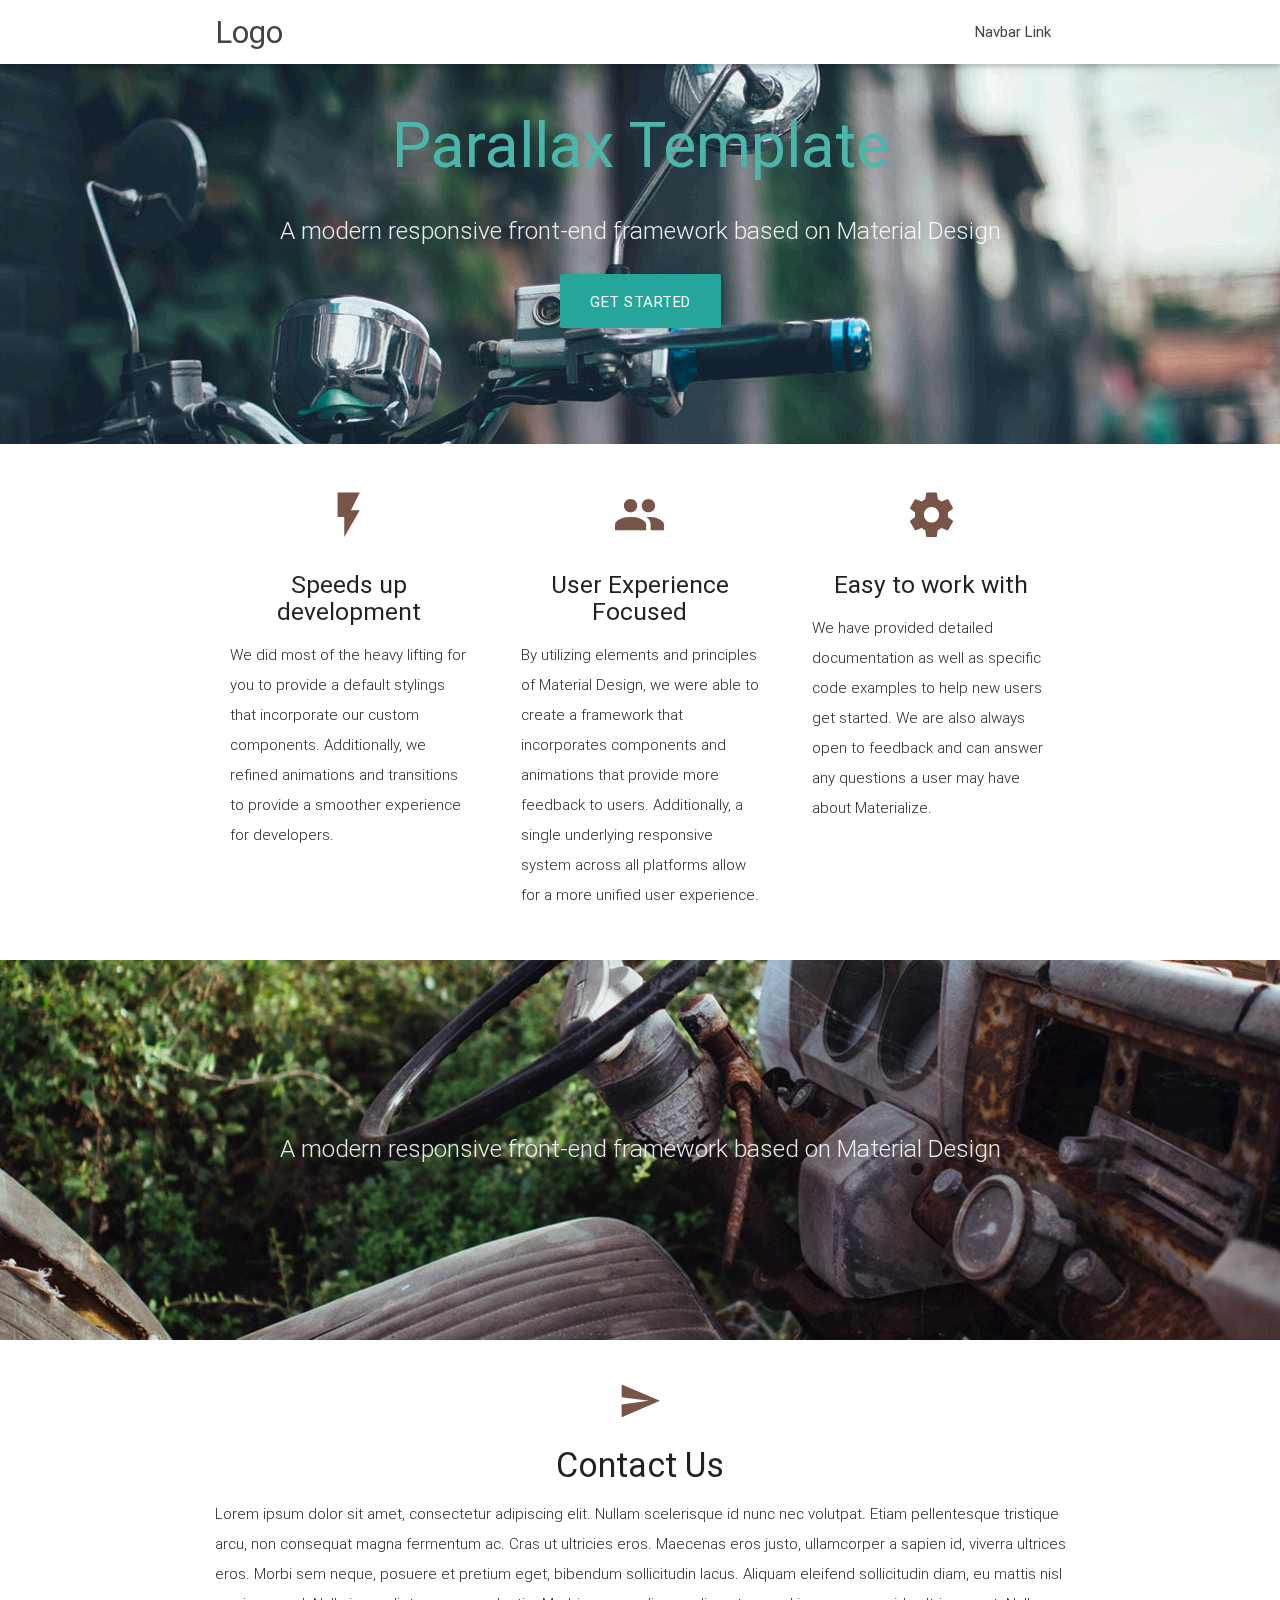
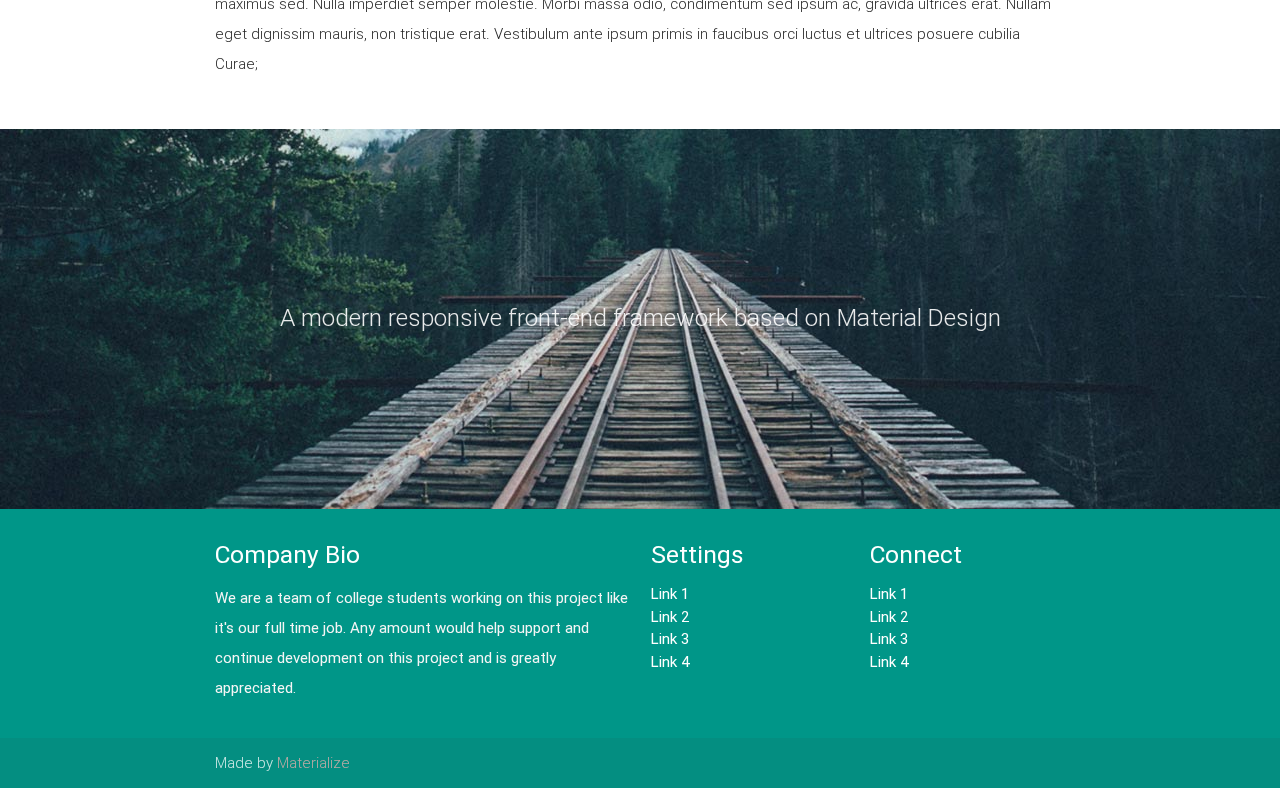
==== platforms/android/assets/www/index.html @ c31794ab "oops, left out files" ====
<!DOCTYPE html>
<!--
    Copyright (c) 2012-2014 Adobe Systems Incorporated. All rights reserved.

    Licensed to the Apache Software Foundation (ASF) under one
    or more contributor license agreements.  See the NOTICE file
    distributed with this work for additional information
    regarding copyright ownership.  The ASF licenses this file
    to you under the Apache License, Version 2.0 (the
    "License"); you may not use this file except in compliance
    with the License.  You may obtain a copy of the License at

    http://www.apache.org/licenses/LICENSE-2.0

    Unless required by applicable law or agreed to in writing,
    software distributed under the License is distributed on an
    "AS IS" BASIS, WITHOUT WARRANTIES OR CONDITIONS OF ANY
     KIND, either express or implied.  See the License for the
    specific language governing permissions and limitations
    under the License.
-->
<html>
    <head>
        <meta charset="utf-8" />
        <meta name="format-detection" content="telephone=no" />
        <meta name="msapplication-tap-highlight" content="no" />
        <!-- WARNING: for iOS 7, remove the width=device-width and height=device-height attributes. See https://issues.apache.org/jira/browse/CB-4323 -->
        <meta name="viewport" content="user-scalable=no, initial-scale=1, maximum-scale=1, minimum-scale=1, width=device-width, height=device-height, target-densitydpi=device-dpi" />
        <link rel="stylesheet" type="text/css" href="css/index.css" />
        <title>HackingEDU</title>

        <!--Import materialize.css; style.css for this page-->
        <link type="text/css" rel="stylesheet" href="css/materialize.min.css"  media="screen,projection"/>
        <link type="text/css" rel="stylesheet" href="css/style.css" media="screen,projection"/>

        <!--Let browser know website is optimized for mobile-->
        <meta name="viewport" content="width=device-width, initial-scale=1.0, maximum-scale=1.0, user-scalable=no"/>
    </head>
    <body>
        <nav class="white" role="navigation">
          <div class="nav-wrapper container">
            <a id="logo-container" href="#" class="brand-logo">Logo</a>
            <ul class="right hide-on-med-and-down">
              <li><a href="#">Navbar Link</a></li>
            </ul>

            <ul id="nav-mobile" class="side-nav">
              <li><a href="#">Navbar Link</a></li>
            </ul>
            <a href="#" data-activates="nav-mobile" class="button-collapse"><i class="mdi-navigation-menu"></i></a>
          </div>
        </nav>
        <div id="index-banner" class="parallax-container">
          <div class="section no-pad-bot">
            <div class="container">
              <br><br>
              <h1 class="header center teal-text text-lighten-2">Parallax Template</h1>
              <div class="row center">
                <h5 class="header col s12 light">A modern responsive front-end framework based on Material Design</h5>
              </div>
              <div class="row center">
                <a href="http://materializecss.com/getting-started.html" id="download-button" class="btn-large waves-effect waves-light teal lighten-1">Get Started</a>
              </div>
              <br><br>

            </div>
          </div>
          <div class="parallax"><img src="img/background1.jpg" alt="Unsplashed background img 2"></div>
        </div>


        <div class="container">
          <div class="section">

            <!--   Icon Section   -->
            <div class="row">
              <div class="col s12 m4">
                <div class="icon-block">
                  <h2 class="center brown-text"><i class="mdi-image-flash-on"></i></h2>
                  <h5 class="center">Speeds up development</h5>

                  <p class="light">We did most of the heavy lifting for you to provide a default stylings that incorporate our custom components. Additionally, we refined animations and transitions to provide a smoother experience for developers.</p>
                </div>
              </div>

              <div class="col s12 m4">
                <div class="icon-block">
                  <h2 class="center brown-text"><i class="mdi-social-group"></i></h2>
                  <h5 class="center">User Experience Focused</h5>

                  <p class="light">By utilizing elements and principles of Material Design, we were able to create a framework that incorporates components and animations that provide more feedback to users. Additionally, a single underlying responsive system across all platforms allow for a more unified user experience.</p>
                </div>
              </div>

              <div class="col s12 m4">
                <div class="icon-block">
                  <h2 class="center brown-text"><i class="mdi-action-settings"></i></h2>
                  <h5 class="center">Easy to work with</h5>

                  <p class="light">We have provided detailed documentation as well as specific code examples to help new users get started. We are also always open to feedback and can answer any questions a user may have about Materialize.</p>
                </div>
              </div>
            </div>

          </div>
        </div>


        <div class="parallax-container valign-wrapper">
          <div class="section no-pad-bot">
            <div class="container">
              <div class="row center">
                <h5 class="header col s12 light">A modern responsive front-end framework based on Material Design</h5>
              </div>
            </div>
          </div>
          <div class="parallax"><img src="img/background3.jpg" alt="Unsplashed background img 2"></div>
        </div>

        <div class="container">
          <div class="section">

            <div class="row">
              <div class="col s12 center">
                <h3><i class="mdi-content-send brown-text"></i></h3>
                <h4>Contact Us</h4>
                <p class="left-align light">Lorem ipsum dolor sit amet, consectetur adipiscing elit. Nullam scelerisque id nunc nec volutpat. Etiam pellentesque tristique arcu, non consequat magna fermentum ac. Cras ut ultricies eros. Maecenas eros justo, ullamcorper a sapien id, viverra ultrices eros. Morbi sem neque, posuere et pretium eget, bibendum sollicitudin lacus. Aliquam eleifend sollicitudin diam, eu mattis nisl maximus sed. Nulla imperdiet semper molestie. Morbi massa odio, condimentum sed ipsum ac, gravida ultrices erat. Nullam eget dignissim mauris, non tristique erat. Vestibulum ante ipsum primis in faucibus orci luctus et ultrices posuere cubilia Curae;</p>
              </div>
            </div>

          </div>
        </div>


        <div class="parallax-container valign-wrapper">
          <div class="section no-pad-bot">
            <div class="container">
              <div class="row center">
                <h5 class="header col s12 light">A modern responsive front-end framework based on Material Design</h5>
              </div>
            </div>
          </div>
          <div class="parallax"><img src="img/background2.jpg" alt="Unsplashed background img 3"></div>
        </div>

        <footer class="page-footer teal">
          <div class="container">
            <div class="row">
              <div class="col l6 s12">
                <h5 class="white-text">Company Bio</h5>
                <p class="grey-text text-lighten-4">We are a team of college students working on this project like it's our full time job. Any amount would help support and continue development on this project and is greatly appreciated.</p>


              </div>
              <div class="col l3 s12">
                <h5 class="white-text">Settings</h5>
                <ul>
                  <li><a class="white-text" href="#!">Link 1</a></li>
                  <li><a class="white-text" href="#!">Link 2</a></li>
                  <li><a class="white-text" href="#!">Link 3</a></li>
                  <li><a class="white-text" href="#!">Link 4</a></li>
                </ul>
              </div>
              <div class="col l3 s12">
                <h5 class="white-text">Connect</h5>
                <ul>
                  <li><a class="white-text" href="#!">Link 1</a></li>
                  <li><a class="white-text" href="#!">Link 2</a></li>
                  <li><a class="white-text" href="#!">Link 3</a></li>
                  <li><a class="white-text" href="#!">Link 4</a></li>
                </ul>
              </div>
            </div>
          </div>
          <div class="footer-copyright">
            <div class="container">
            Made by <a class="brown-text text-lighten-3" href="http://materializecss.com">Materialize</a>
            </div>
          </div>
        </footer>


        <!--  Scripts-->
        <script src="https://code.jquery.com/jquery-2.1.1.min.js"></script>
        <script src="js/materialize.js"></script>
        <script src="js/init.js"></script>

        <!-- <div class="app">
            <h1>PhoneGap</h1>
            <div id="deviceready" class="blink">
                <p class="event listening">Connecting to Device</p>
                <p class="event received">Device is Ready</p>
            </div>
        </div> -->
        <script type="text/javascript" src="cordova.js"></script>
        <script type="text/javascript" src="js/index.js"></script>
        <script type="text/javascript">
            app.initialize();
        </script>

        <!--Import jQuery before materialize.js-->
        <!--<script type="text/javascript" src="https://code.jquery.com/jquery-2.1.1.min.js"></script>
        <script type="text/javascript" src="js/materialize.min.js"></script>-->
    </body>
</html>
---- platforms/android/assets/www/css/style.css ----
/* Custom Stylesheet */
/**
 * Use this file to override Materialize files so you can update
 * the core Materialize files in the future
 *
 * Made By MaterializeCSS.com
 */

nav ul a,
nav .brand-logo {
  color: #444;
}

p {
  line-height: 2rem;
}

.button-collapse {
  color: #26a69a;
}

.parallax-container {
  min-height: 380px;
  line-height: 0;
  height: auto;
  color: rgba(255,255,255,.9);
}
  .parallax-container .section {
    width: 100%;
  }

@media only screen and (max-width : 992px) {
  .parallax-container .section {
    position: absolute;
    top: 40%;
  }
  #index-banner .section {
    top: 10%;
  }
}

@media only screen and (max-width : 600px) {
  #index-banner .section {
    top: 0;
  }
}


.icon-block {
  padding: 0 15px;
}

footer.page-footer {
  margin: 0;
}
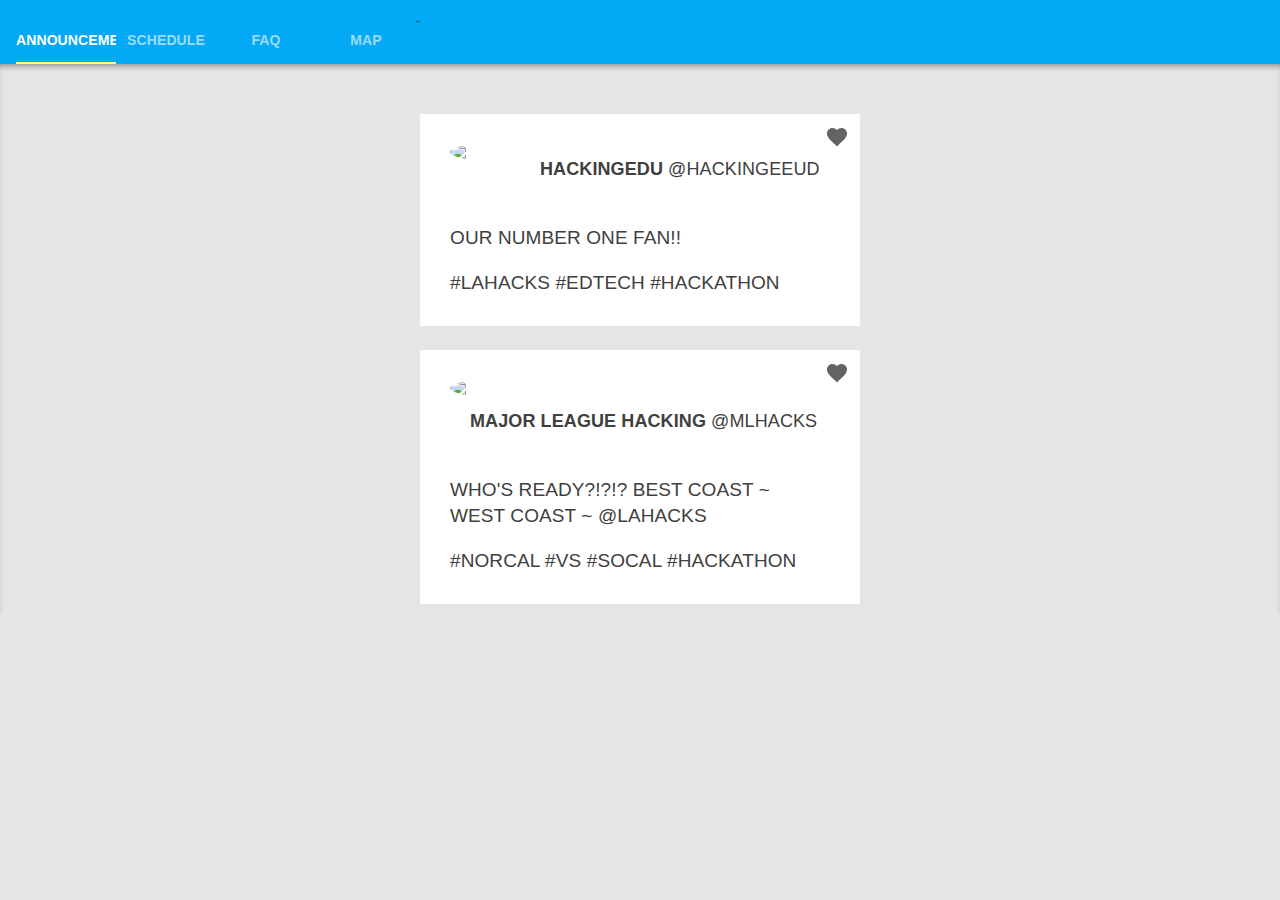
==== commit 86b09a18: "relabeling tabs" ====
--- a/platforms/android/assets/www/index.html
+++ b/platforms/android/assets/www/index.html
@@ -25,181 +25,72 @@
         <meta name="format-detection" content="telephone=no" />
         <meta name="msapplication-tap-highlight" content="no" />
         <!-- WARNING: for iOS 7, remove the width=device-width and height=device-height attributes. See https://issues.apache.org/jira/browse/CB-4323 -->
-        <meta name="viewport" content="user-scalable=no, initial-scale=1, maximum-scale=1, minimum-scale=1, width=device-width, height=device-height, target-densitydpi=device-dpi" />
+        <!-- <meta name="viewport" content="user-scalable=yes, initial-scale=1, maximum-scale=1, minimum-scale=1, width=device-width, height=device-height, target-densitydpi=device-dpi" /> -->
         <link rel="stylesheet" type="text/css" href="css/index.css" />
+        <link rel="stylesheet" type="text/css" href="css/style.css" />
+
         <title>HackingEDU</title>
-
-        <!--Import materialize.css; style.css for this page-->
-        <link type="text/css" rel="stylesheet" href="css/materialize.min.css"  media="screen,projection"/>
-        <link type="text/css" rel="stylesheet" href="css/style.css" media="screen,projection"/>
-
-        <!--Let browser know website is optimized for mobile-->
-        <meta name="viewport" content="width=device-width, initial-scale=1.0, maximum-scale=1.0, user-scalable=no"/>
     </head>
     <body>
-        <nav class="white" role="navigation">
-          <div class="nav-wrapper container">
-            <a id="logo-container" href="#" class="brand-logo">Logo</a>
-            <ul class="right hide-on-med-and-down">
-              <li><a href="#">Navbar Link</a></li>
+<div class="toolbar">
+        <div class="tabs">
+            <ul>
+                <li class="tabitem active"><a href="#box1">Announcements<span></span></a></li>
+                <li class="tabitem"><a href="#box2">Schedule<span></span></a></li>
+                <li class="tabitem"><a href="#box3">FAQ<span></span></a></li>
+                <li class="tabitem"><a href="#box4">Map<span></span></a></li>-
             </ul>
-
-            <ul id="nav-mobile" class="side-nav">
-              <li><a href="#">Navbar Link</a></li>
-            </ul>
-            <a href="#" data-activates="nav-mobile" class="button-collapse"><i class="mdi-navigation-menu"></i></a>
-          </div>
-        </nav>
-        <div id="index-banner" class="parallax-container">
-          <div class="section no-pad-bot">
-            <div class="container">
-              <br><br>
-              <h1 class="header center teal-text text-lighten-2">Parallax Template</h1>
-              <div class="row center">
-                <h5 class="header col s12 light">A modern responsive front-end framework based on Material Design</h5>
-              </div>
-              <div class="row center">
-                <a href="http://materializecss.com/getting-started.html" id="download-button" class="btn-large waves-effect waves-light teal lighten-1">Get Started</a>
-              </div>
-              <br><br>
-
+        </div>
+    </div>
+    <div class="content">
+        <!-- Announcements / Twitter Feed -->
+        <div id="box1" class="box show">
+            <div class="item">
+                <div class="itemhead">
+                    <img src="https://polymer-tut.appspot.com/images/avatar-01.svg" width="70" height"70" />
+                    <h2><strong>HackingEDU</strong> @hackingeeud</h2>
+                    <div class="heart">
+                        <svg viewBox="0 0 24 24" style="pointer-events: none; width: 24px; height: 24px; display: block;"><g id="favorite"><path d="M12,21.4L10.6,20C5.4,15.4,2,12.3,2,8.5C2,5.4,4.4,3,7.5,3c1.7,0,3.4,0.8,4.5,2.1C13.1,3.8,14.8,3,16.5,3C19.6,3,22,5.4,22,8.5c0,3.8-3.4,6.9-8.6,11.5L12,21.4z"></path></g></svg>
+                    </div>
+                </div>
+              <p>Our number one fan!!</p>
+              <p><strong>#LAHacks #edtech #hackathon</strong></p>
             </div>
-          </div>
-          <div class="parallax"><img src="img/background1.jpg" alt="Unsplashed background img 2"></div>
+            <div class="item">
+                <div class="itemhead">
+                    <img src="https://polymer-tut.appspot.com/images/avatar-05.svg" width="70" height"70" />
+                    <h2><strong>Major League Hacking</strong> @MLHacks</h2>
+                    <div class="heart">
+                        <svg viewBox="0 0 24 24" style="pointer-events: none; width: 24px; height: 24px; display: block;"><g id="favorite"><path d="M12,21.4L10.6,20C5.4,15.4,2,12.3,2,8.5C2,5.4,4.4,3,7.5,3c1.7,0,3.4,0.8,4.5,2.1C13.1,3.8,14.8,3,16.5,3C19.6,3,22,5.4,22,8.5c0,3.8-3.4,6.9-8.6,11.5L12,21.4z"></path></g></svg>
+                    </div>
+                </div>
+            <p>Who's ready?!?!? Best coast ~ west coast ~ @LAHacks</p>
+            <p><strong>#norcal #vs #socal #hackathon</strong></p>
+            </div>
+        </div>
+        <!-- Schedule -->
+        <div id="box2" class="box">
+            <div class="item">
+                <div class="itemhead">
+                    <img src="https://polymer-tut.appspot.com/images/avatar-02.svg" width="70" height"70" />
+                    <h2>Rob</h2>
+                    <div class="heart">
+                        <svg viewBox="0 0 24 24" style="pointer-events: none; width: 24px; height: 24px; display: block;"><g id="favorite"><path d="M12,21.4L10.6,20C5.4,15.4,2,12.3,2,8.5C2,5.4,4.4,3,7.5,3c1.7,0,3.4,0.8,4.5,2.1C13.1,3.8,14.8,3,16.5,3C19.6,3,22,5.4,22,8.5c0,3.8-3.4,6.9-8.6,11.5L12,21.4z"></path></g></svg>
+                    </div>
+                </div>
+              <p>Loving this Polymer thing. This tab app from Polymer projects.</p><p><a href="http://www.polymer-project.org/samples/tutorial/finished/index.html" target="_blank">YOU CAN SEE IT ON THIS LINK</a></p>
+            </div>
         </div>
 
 
-        <div class="container">
-          <div class="section">
 
-            <!--   Icon Section   -->
-            <div class="row">
-              <div class="col s12 m4">
-                <div class="icon-block">
-                  <h2 class="center brown-text"><i class="mdi-image-flash-on"></i></h2>
-                  <h5 class="center">Speeds up development</h5>
-
-                  <p class="light">We did most of the heavy lifting for you to provide a default stylings that incorporate our custom components. Additionally, we refined animations and transitions to provide a smoother experience for developers.</p>
-                </div>
-              </div>
-
-              <div class="col s12 m4">
-                <div class="icon-block">
-                  <h2 class="center brown-text"><i class="mdi-social-group"></i></h2>
-                  <h5 class="center">User Experience Focused</h5>
-
-                  <p class="light">By utilizing elements and principles of Material Design, we were able to create a framework that incorporates components and animations that provide more feedback to users. Additionally, a single underlying responsive system across all platforms allow for a more unified user experience.</p>
-                </div>
-              </div>
-
-              <div class="col s12 m4">
-                <div class="icon-block">
-                  <h2 class="center brown-text"><i class="mdi-action-settings"></i></h2>
-                  <h5 class="center">Easy to work with</h5>
-
-                  <p class="light">We have provided detailed documentation as well as specific code examples to help new users get started. We are also always open to feedback and can answer any questions a user may have about Materialize.</p>
-                </div>
-              </div>
-            </div>
-
-          </div>
-        </div>
-
-
-        <div class="parallax-container valign-wrapper">
-          <div class="section no-pad-bot">
-            <div class="container">
-              <div class="row center">
-                <h5 class="header col s12 light">A modern responsive front-end framework based on Material Design</h5>
-              </div>
-            </div>
-          </div>
-          <div class="parallax"><img src="img/background3.jpg" alt="Unsplashed background img 2"></div>
-        </div>
-
-        <div class="container">
-          <div class="section">
-
-            <div class="row">
-              <div class="col s12 center">
-                <h3><i class="mdi-content-send brown-text"></i></h3>
-                <h4>Contact Us</h4>
-                <p class="left-align light">Lorem ipsum dolor sit amet, consectetur adipiscing elit. Nullam scelerisque id nunc nec volutpat. Etiam pellentesque tristique arcu, non consequat magna fermentum ac. Cras ut ultricies eros. Maecenas eros justo, ullamcorper a sapien id, viverra ultrices eros. Morbi sem neque, posuere et pretium eget, bibendum sollicitudin lacus. Aliquam eleifend sollicitudin diam, eu mattis nisl maximus sed. Nulla imperdiet semper molestie. Morbi massa odio, condimentum sed ipsum ac, gravida ultrices erat. Nullam eget dignissim mauris, non tristique erat. Vestibulum ante ipsum primis in faucibus orci luctus et ultrices posuere cubilia Curae;</p>
-              </div>
-            </div>
-
-          </div>
-        </div>
-
-
-        <div class="parallax-container valign-wrapper">
-          <div class="section no-pad-bot">
-            <div class="container">
-              <div class="row center">
-                <h5 class="header col s12 light">A modern responsive front-end framework based on Material Design</h5>
-              </div>
-            </div>
-          </div>
-          <div class="parallax"><img src="img/background2.jpg" alt="Unsplashed background img 3"></div>
-        </div>
-
-        <footer class="page-footer teal">
-          <div class="container">
-            <div class="row">
-              <div class="col l6 s12">
-                <h5 class="white-text">Company Bio</h5>
-                <p class="grey-text text-lighten-4">We are a team of college students working on this project like it's our full time job. Any amount would help support and continue development on this project and is greatly appreciated.</p>
-
-
-              </div>
-              <div class="col l3 s12">
-                <h5 class="white-text">Settings</h5>
-                <ul>
-                  <li><a class="white-text" href="#!">Link 1</a></li>
-                  <li><a class="white-text" href="#!">Link 2</a></li>
-                  <li><a class="white-text" href="#!">Link 3</a></li>
-                  <li><a class="white-text" href="#!">Link 4</a></li>
-                </ul>
-              </div>
-              <div class="col l3 s12">
-                <h5 class="white-text">Connect</h5>
-                <ul>
-                  <li><a class="white-text" href="#!">Link 1</a></li>
-                  <li><a class="white-text" href="#!">Link 2</a></li>
-                  <li><a class="white-text" href="#!">Link 3</a></li>
-                  <li><a class="white-text" href="#!">Link 4</a></li>
-                </ul>
-              </div>
-            </div>
-          </div>
-          <div class="footer-copyright">
-            <div class="container">
-            Made by <a class="brown-text text-lighten-3" href="http://materializecss.com">Materialize</a>
-            </div>
-          </div>
-        </footer>
-
-
-        <!--  Scripts-->
-        <script src="https://code.jquery.com/jquery-2.1.1.min.js"></script>
-        <script src="js/materialize.js"></script>
-        <script src="js/init.js"></script>
-
-        <!-- <div class="app">
-            <h1>PhoneGap</h1>
-            <div id="deviceready" class="blink">
-                <p class="event listening">Connecting to Device</p>
-                <p class="event received">Device is Ready</p>
-            </div>
-        </div> -->
+    </div>
         <script type="text/javascript" src="cordova.js"></script>
         <script type="text/javascript" src="js/index.js"></script>
+        <script type="text/javascript" src="js/tabs.js"></script>
+
         <script type="text/javascript">
             app.initialize();
         </script>
-
-        <!--Import jQuery before materialize.js-->
-        <!--<script type="text/javascript" src="https://code.jquery.com/jquery-2.1.1.min.js"></script>
-        <script type="text/javascript" src="js/materialize.min.js"></script>-->
     </body>
 </html>
--- a/platforms/android/assets/www/css/index.css
+++ b/platforms/android/assets/www/css/index.css
@@ -0,0 +1,115 @@
+/*
+ * Licensed to the Apache Software Foundation (ASF) under one
+ * or more contributor license agreements.  See the NOTICE file
+ * distributed with this work for additional information
+ * regarding copyright ownership.  The ASF licenses this file
+ * to you under the Apache License, Version 2.0 (the
+ * "License"); you may not use this file except in compliance
+ * with the License.  You may obtain a copy of the License at
+ *
+ * http://www.apache.org/licenses/LICENSE-2.0
+ *
+ * Unless required by applicable law or agreed to in writing,
+ * software distributed under the License is distributed on an
+ * "AS IS" BASIS, WITHOUT WARRANTIES OR CONDITIONS OF ANY
+ * KIND, either express or implied.  See the License for the
+ * specific language governing permissions and limitations
+ * under the License.
+ */
+* {
+    -webkit-tap-highlight-color: rgba(0,0,0,0); /* make transparent link selection, adjust last value opacity 0 to 1.0 */
+}
+
+body {
+    -webkit-touch-callout: none;                /* prevent callout to copy image, etc when tap to hold */
+    -webkit-text-size-adjust: none;             /* prevent webkit from resizing text to fit */
+    -webkit-user-select: none;                  /* prevent copy paste, to allow, change 'none' to 'text' */
+    background-color:#E4E4E4;
+    background-image:linear-gradient(top, #A7A7A7 0%, #E4E4E4 51%);
+    background-image:-webkit-linear-gradient(top, #A7A7A7 0%, #E4E4E4 51%);
+    background-image:-ms-linear-gradient(top, #A7A7A7 0%, #E4E4E4 51%);
+    background-image:-webkit-gradient(
+        linear,
+        left top,
+        left bottom,
+        color-stop(0, #A7A7A7),
+        color-stop(0.51, #E4E4E4)
+    );
+    background-attachment:fixed;
+    font-family:'HelveticaNeue-Light', 'HelveticaNeue', Helvetica, Arial, sans-serif;
+    font-size:12px;
+    height:100%;
+    margin:0px;
+    padding:0px;
+    text-transform:uppercase;
+    width:100%;
+}
+
+/* Portrait layout (default) */
+.app {
+    background:url(../img/logo.png) no-repeat center top; /* 170px x 200px */
+    position:absolute;             /* position in the center of the screen */
+    left:50%;
+    top:50%;
+    height:50px;                   /* text area height */
+    width:225px;                   /* text area width */
+    text-align:center;
+    padding:180px 0px 0px 0px;     /* image height is 200px (bottom 20px are overlapped with text) */
+    margin:-115px 0px 0px -112px;  /* offset vertical: half of image height and text area height */
+                                   /* offset horizontal: half of text area width */
+}
+
+/* Landscape layout (with min-width) */
+@media screen and (min-aspect-ratio: 1/1) and (min-width:400px) {
+    .app {
+        background-position:left center;
+        padding:75px 0px 75px 170px;  /* padding-top + padding-bottom + text area = image height */
+        margin:-90px 0px 0px -198px;  /* offset vertical: half of image height */
+                                      /* offset horizontal: half of image width and text area width */
+    }
+}
+
+h1 {
+    font-size:24px;
+    font-weight:normal;
+    margin:0px;
+    overflow:visible;
+    padding:0px;
+    text-align:center;
+}
+
+.event {
+    border-radius:4px;
+    -webkit-border-radius:4px;
+    color:#FFFFFF;
+    font-size:12px;
+    margin:0px 30px;
+    padding:2px 0px;
+}
+
+.event.listening {
+    background-color:#333333;
+    display:block;
+}
+
+.event.received {
+    background-color:#4B946A;
+    display:none;
+}
+
+@keyframes fade {
+    from { opacity: 1.0; }
+    50% { opacity: 0.4; }
+    to { opacity: 1.0; }
+}
+ 
+@-webkit-keyframes fade {
+    from { opacity: 1.0; }
+    50% { opacity: 0.4; }
+    to { opacity: 1.0; }
+}
+ 
+.blink {
+    animation:fade 3000ms infinite;
+    -webkit-animation:fade 3000ms infinite;
+}
--- a/platforms/android/assets/www/css/style.css
+++ b/platforms/android/assets/www/css/style.css
@@ -1,55 +1,216 @@
-/* Custom Stylesheet */
-/**
- * Use this file to override Materialize files so you can update
- * the core Materialize files in the future
- *
- * Made By MaterializeCSS.com
- */
-
-nav ul a,
-nav .brand-logo {
-  color: #444;
-}
-
-p {
-  line-height: 2rem;
-}
-
-.button-collapse {
-  color: #26a69a;
-}
-
-.parallax-container {
-  min-height: 380px;
-  line-height: 0;
-  height: auto;
-  color: rgba(255,255,255,.9);
-}
-  .parallax-container .section {
-    width: 100%;
-  }
-
-@media only screen and (max-width : 992px) {
-  .parallax-container .section {
-    position: absolute;
-    top: 40%;
-  }
-  #index-banner .section {
-    top: 10%;
-  }
-}
-
-@media only screen and (max-width : 600px) {
-  #index-banner .section {
-    top: 0;
-  }
-}
-
-
-.icon-block {
-  padding: 0 15px;
-}
-
-footer.page-footer {
-  margin: 0;
-}+/** Fonts **/
+@import url(http://fonts.googleapis.com/css?family=RobotoDraft:400,500,700,300);
+
+body {
+    margin:0;
+    background:#E5E5E5;
+    font-weight:300;
+    color:#404040;
+    font-family: "RobotoDraft", Helvetica, Arial, sans-serif;
+    letter-spacing:.1px;
+    -webkit-font-smoothing:antialiased;
+    text-rendering:optimizeLegibility;
+}
+
+/** Tabs **/
+.toolbar {
+    height:64px;
+    background:#03A9F4
+}
+.tabs {
+    padding-top:14px
+}
+.tabs ul {
+    list-style:none;
+    margin:0;
+    width:100%;
+    overflow:hidden;
+    padding:0;
+    margin-left:16px;
+}
+.tabs ul li {
+    float:left;
+    width:100px
+}
+.tabs a {
+    position:relative;
+    color:white;
+    text-decoration:none;
+    display:block;
+    width:100px;
+    height:50px;
+    text-align:center;
+    line-height:52px;
+    font-weight:700;
+    font-size:14px;
+    color:rgba(255,255,255,0.6);
+    overflow:hidden;
+}
+.tabs .active a {
+    color:white;
+}
+.tabs .active a:after {
+    height:2px;
+    width:100%;
+    display:block;
+    content:" ";
+    bottom:0px;
+    left:0px;
+    position:absolute;
+    background:#FFFF8D;
+
+    -webkit-animation: border-expand 0.2s cubic-bezier(0.4, 0.0, 0.4, 1) 0s alternate forwards;
+    -moz-animation: border-expand 0.2s cubic-bezier(0.4, 0.0, 0.4, 1) 0s alternate forwards;
+    transition:all 1s cubic-bezier(0.4, 0.0, 1, 1);
+}
+.tabs a span {
+    position:absolute;
+    margin-left:-40px;
+    margin-top:-24px;
+    width:80px;
+    background:rgba(255,255,141,1);
+    height:100%;
+    display:block;
+    border-radius:50%;
+    opacity:0;
+}
+.tabs a span.clicked {
+    -webkit-animation: expand 0.6s cubic-bezier(0.4, 0.0, 0.4, 1) 0s normal;
+    -moz-animation: expand 0.6s cubic-bezier(0.4, 0.0, 0.4, 1) 0s normal;
+    border-bottom:2px solid #FFFF8D;
+}
+.content {
+    box-shadow:inset 0px 5px 6px -3px rgba(0, 0, 0, 0.4);
+    height:500px;
+    padding-top:50px;
+    position:relative;
+    top:0px;
+    overflow:hidden;
+}
+.item {
+    background:white;
+    width:440px;
+    padding-bottom:30px;
+    margin:0 auto 2em;
+}
+.itemhead {
+    padding:30px;
+    overflow:hidden;
+    position:relative;
+}
+.itemhead img {
+    border-radius:100%;
+    float:left
+}
+.itemhead h2 {
+    font-weight:400;
+    float:left;
+    margin-left:20px;
+}
+.itemhead .heart {
+    cursor:pointer;
+    position:absolute;
+    right:4px;
+    top:4px;
+    padding:7px;
+    border-radius:2px
+}
+.item p:first-of-type {
+    margin-top:0
+}
+.item p {
+    padding:0px 30px;
+    font-size:19px;
+    line-height:26px;
+    margin:0;
+    margin-top:1em;
+}
+.item a {
+    text-decoration:none;
+    color:#00bcd4;
+    font-weight:500;
+    font-size:0.8em;
+}
+
+.heart:hover {
+    box-shadow:0 1px 0 0 rgba(0, 0, 0, 0.12), 0 0 0 1px rgba(0, 0, 0, 0.1)
+}
+.heart #favorite {
+    fill:#636363
+}
+.heart.active #favorite {
+    fill:#DA4336;
+}
+
+.box {
+    display:none;
+    overflow:auto;
+    position:relative;
+    overflow-x:hidden;
+}
+.box.show {
+    display:block;
+}
+
+@-webkit-keyframes expand {
+    0% {
+        background:rgba(255,255,141,1);
+        opacity:1;
+        border-radius:100%;
+        transform: scale(0);
+        -webkit-transform: scale(0);
+        -moz-transform:scale(0);
+    }
+    50% {
+        background:rgba(255,255,141,0.8);
+        border-radius:50%;
+    }
+    100% {
+        background:rgba(255,255,141,0);
+        transform: scale(3);
+        border-radius: 0;
+        -webkit-transform: scale(3);
+        -moz-transform:scale(3);
+        opacity:1;
+    }
+}
+@-moz-keyframes expand {
+    0% {
+        background:rgba(255,255,141,1);
+        opacity:1;
+        border-radius:100%;
+        transform: scale(0);
+        -moz-transform:scale(0);
+    }
+    50% {
+        background:rgba(255,255,141,0.8);
+        border-radius:50%;
+    }
+    100% {
+        background:rgba(255,255,141,0);
+        transform: scale(3);
+        border-radius: 0;
+        -moz-transform:scale(3);
+        opacity:1;
+    }
+}
+@-webkit-keyframes border-expand {
+    0% {
+        opacity:0;
+        width:0;
+    }
+    100% {
+        opacity:1;
+        width:100%;
+    }
+}
+@-moz-keyframes border-expand {
+    0% {
+        opacity:0;
+        width:0;
+    }
+    100% {
+        opacity:1;
+        width:100%;
+    }
+}
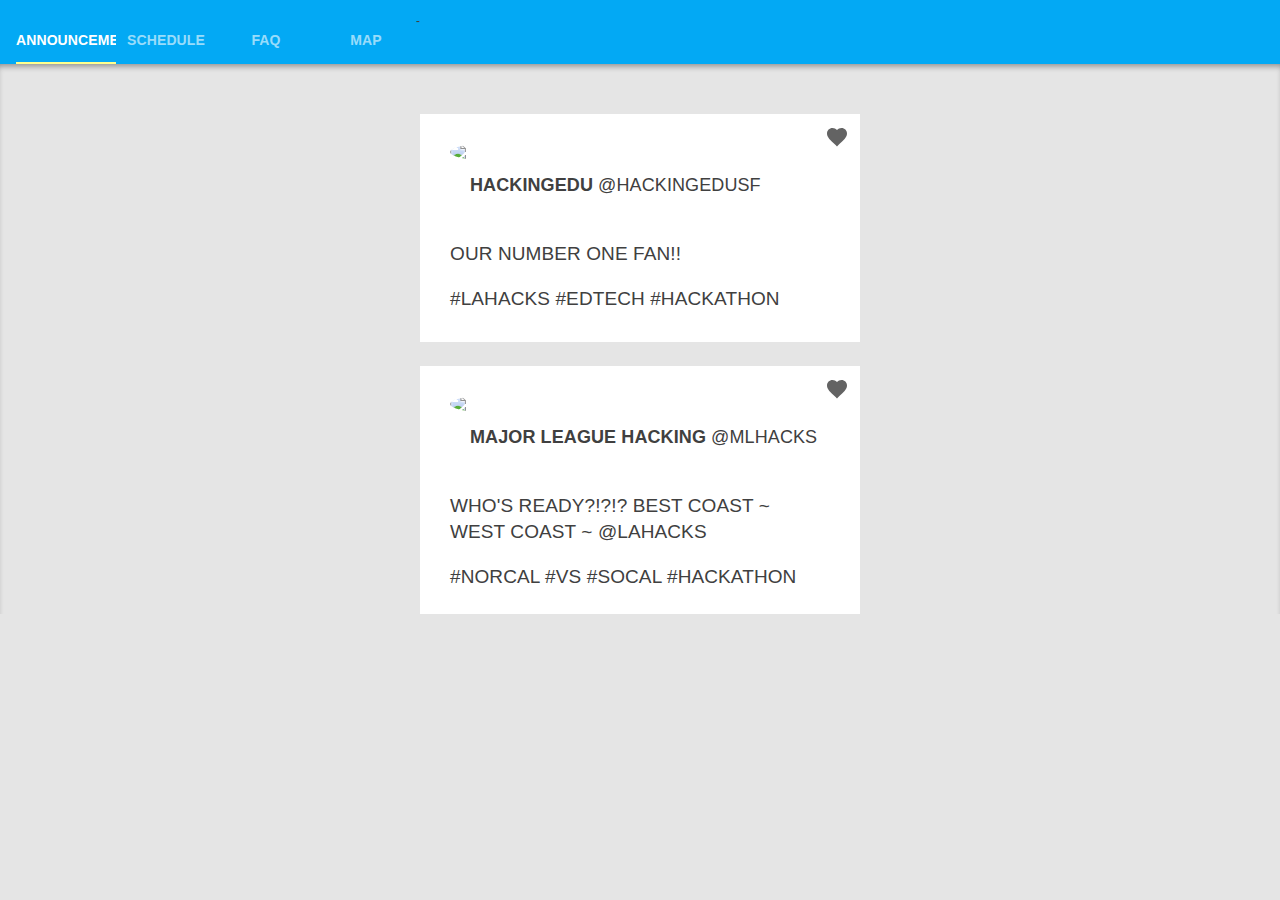
==== commit b02691ea: "icons" ====
--- a/platforms/android/assets/www/index.html
+++ b/platforms/android/assets/www/index.html
@@ -48,7 +48,7 @@
             <div class="item">
                 <div class="itemhead">
                     <img src="https://polymer-tut.appspot.com/images/avatar-01.svg" width="70" height"70" />
-                    <h2><strong>HackingEDU</strong> @hackingeeud</h2>
+                    <h2><strong>HackingEDU</strong> @hackingedusf</h2>
                     <div class="heart">
                         <svg viewBox="0 0 24 24" style="pointer-events: none; width: 24px; height: 24px; display: block;"><g id="favorite"><path d="M12,21.4L10.6,20C5.4,15.4,2,12.3,2,8.5C2,5.4,4.4,3,7.5,3c1.7,0,3.4,0.8,4.5,2.1C13.1,3.8,14.8,3,16.5,3C19.6,3,22,5.4,22,8.5c0,3.8-3.4,6.9-8.6,11.5L12,21.4z"></path></g></svg>
                     </div>
